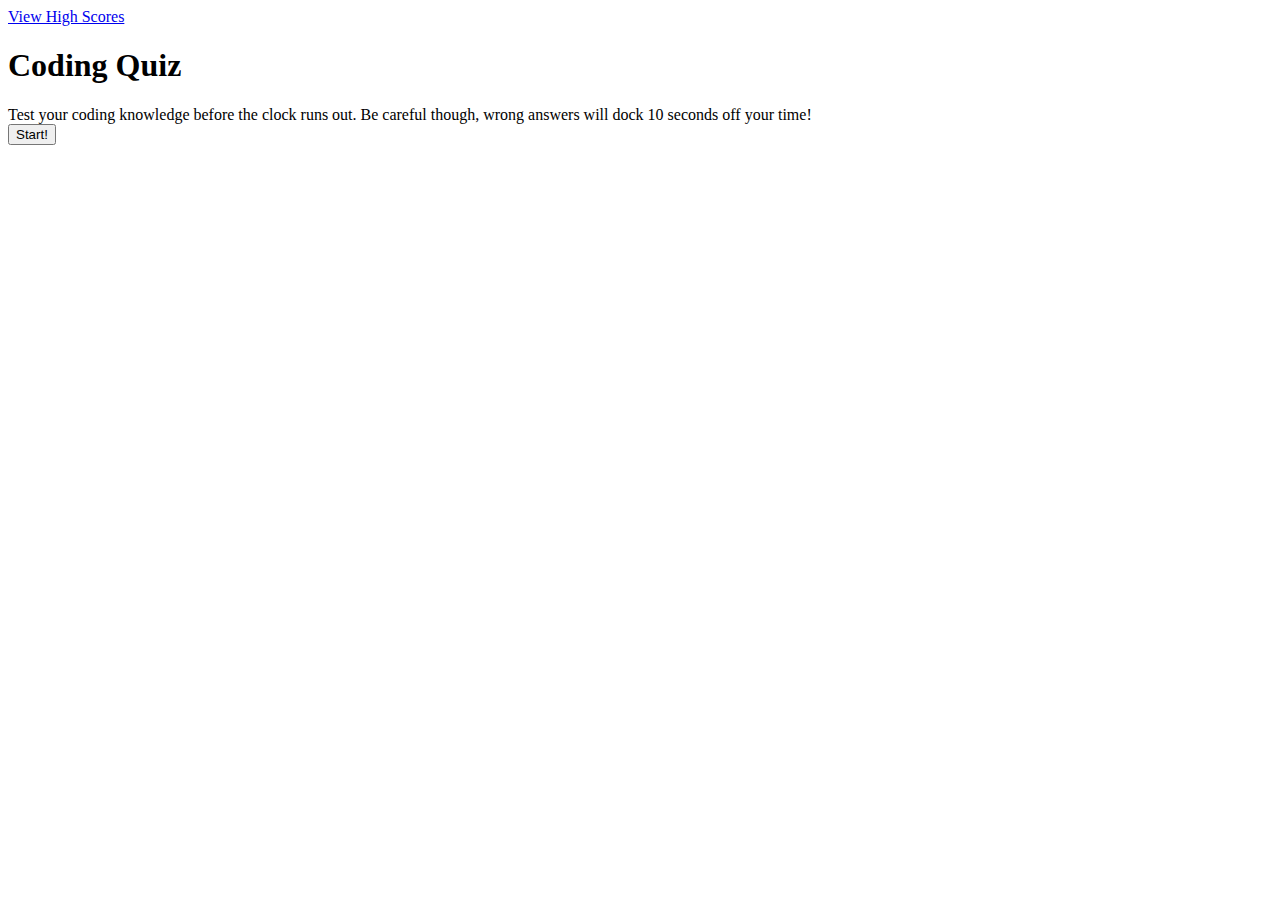
==== index.html @ 8afabb69 "built html and started scripts" ====
<!DOCTYPE html>
<html lang="en">

<head>
    <meta charset="UTF-8" />
    <meta name="viewport" content="width=device-width, initial-scale=1.0" />
    <meta http-equiv="X-UA-Compatible" content="ie=edge" />
    <title>Coding Quiz</title>
    <link rel="stylesheet" href="./assets/css/style.css" />
</head>

<body>
    <header>
        <div>
            <a href="./assets/js/highscore.js">View High Scores</a>
        </div>
        <div>
            <p id="time" class="timer"></p>
        </div>
    </header>

    <div id="content" class="content">
        <h1 id="codequiz">Coding Quiz</h1>
        <div id="questions">
            Test your coding knowledge before the clock runs out. Be careful though, wrong answers will dock 10 seconds
            off your time!
        </div>
        <div id="answers" class="answers">
            <button id="start">Start!</button>
        </div>
        <div id='feedback' class='feedback'>

        </div>
    </div>

</body>
<script src="./assets/js/script.js"></script>

</html>
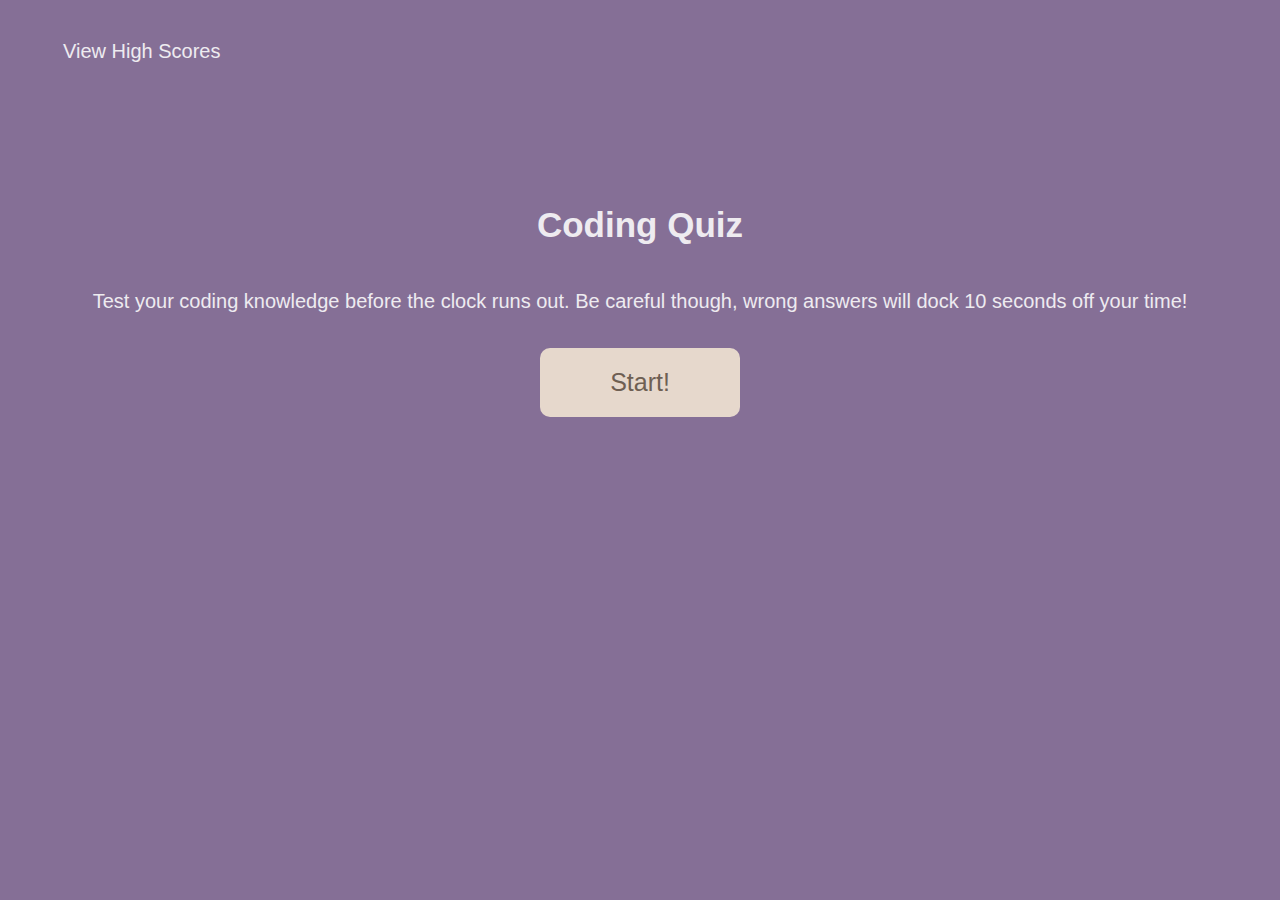
==== commit e09156fb: "Fixed highscore link" ====
--- a/index.html
+++ b/index.html
@@ -12,7 +12,7 @@
 <body>
     <header>
         <div>
-            <a href="./assets/js/highscore.js">View High Scores</a>
+            <a href="./highscore.html">View High Scores</a>
         </div>
         <div>
             <p id="time" class="timer"></p>
--- a/assets/css/style.css
+++ b/assets/css/style.css
@@ -0,0 +1,143 @@
+
+body {
+    font-family:'Gill Sans', 'Gill Sans MT', Calibri, 'Trebuchet MS', sans-serif;
+    background-color: #856f96;
+    color: #eeebf0;
+}
+
+/* Header Section, view scores and timer */
+header {
+    display: flex;
+    width: 100%;
+    margin: 20px;
+    padding: 20px 35px;
+    flex-direction: row;
+    justify-content: space-between;
+}
+
+a {
+    font-size: 20px;
+    text-decoration: none;
+    color: #eeebf0;
+}
+
+p {
+    margin-right: 100px;
+    padding: 20px 35px;
+    font-size: 20px;
+}
+
+/* End Header Section */
+
+/* Main Body Section, Start button, answer options buttons*/
+.content {
+    justify-content: center;
+    display: flex;
+    flex-direction: column;
+    text-align: center;
+}
+
+.content h1 {
+    text-align: center;
+    margin: 25px;
+    padding: 20px;
+    font-size: 35px;
+}
+
+#questions {
+    font-size: 20px;
+}
+
+.answers {
+    display: flex;
+    flex-direction: column;
+    justify-content: center;
+    align-items: center;
+    margin-top: 30px;
+}
+
+#start {
+    display: inline-block;
+    background-color: #e6d8cc;
+    border-radius: 10px;
+    border: 4px #e6d8cc;
+    color: #6e5f53;
+    text-align: center;
+    font-size: 25px;
+    padding: 20px;
+    width: 200px;
+    margin: 5px;
+}
+
+#start:hover {
+    background-color: #f0b689;
+}
+
+.choice {
+    display: inline-block;
+    background-color: #e6d8cc;
+    border-radius: 10px;
+    border: 4px #e6d8cc;
+    color: #6e5f53;
+    text-align: center;
+    font-size: 25px;
+    padding: 20px;
+    width: 200px;
+    margin: 5px;
+}
+
+.choice:hover {
+    background-color: #f0b689;
+}
+
+.choice-1 {
+    display: inline-block;
+    background-color: #e6d8cc;
+    border-radius: 10px;
+    border: 4px #e6d8cc;
+    color: #6e5f53;
+    text-align: center;
+    font-size: 25px;
+    padding: 20px;
+    width: 200px;
+    margin: 5px;
+}
+
+.choice-1:hover {
+    background-color: #f0b689;
+}
+
+/* End main body section */ 
+
+
+.feedback {
+    display: inline-block;
+    color: #e3deda;
+    font-style: italic;
+    font-size: 30px;
+}
+
+/* Final page score and initial input */
+.score-form {
+    margin: 10px;
+    padding: 5px;
+    height: 20px;
+    width: 15%;
+    border-radius: 10px;
+    border: 4px #e6d8cc;
+}
+
+input {
+    margin: 10px;
+    padding: 5px;
+    height: 20px;
+    width: 15%;
+    border-radius: 4px;
+}
+
+.scores {
+    display: flex;
+    flex-direction: column;
+    font-size: 30px;
+
+}